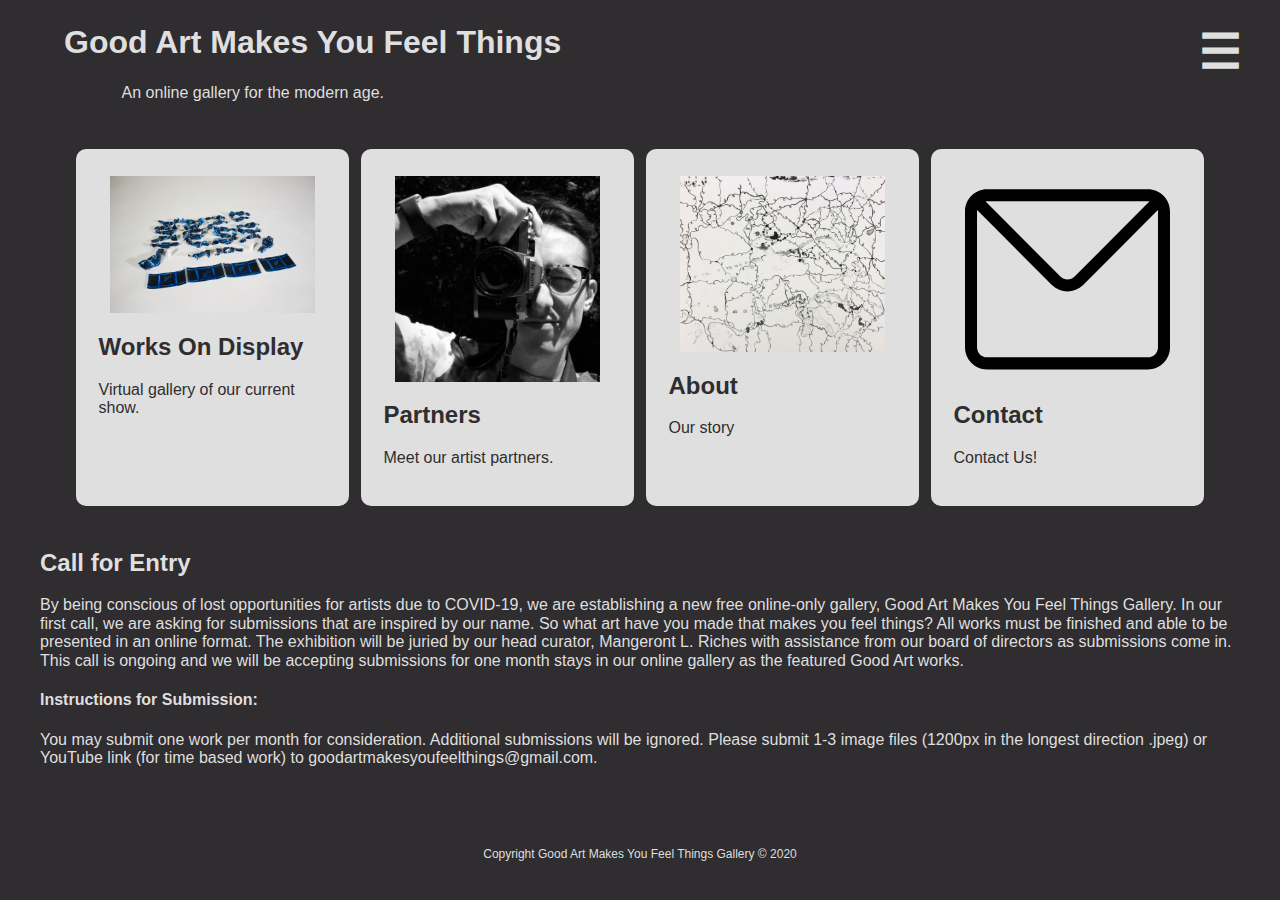
==== index.html @ 363fcbdd "Adjusted link styles for in-text links" ====
<!DOCTYPE html>
<html lang="en" dir="ltr">
  <head>
    <meta charset="utf-8">
    <title>Good Art Makes You Feel Things</title>
    <link rel="stylesheet" href="styles/main.css">
    <meta name="viewport" content="width=device-width, initial-scale=1.0">



  </head>
  <body>
    <div class="wrapper">
    <header>

      <h1 class="purpleh1">Good Art Makes You Feel Things <span id="navIcon" onclick="openNav()">&#9776;</span></h1>
      <p id="profTitle">An online gallery for the modern age.</p>

      <nav>
        <div id="myNav" class="overlay">
          <a href="javascript:void(0)" class="closebtn" onclick="closeNav()">&times;</a>
            <div class="overlay-content">
              <a href="index.html">Home</a>
              <a href="gallery.html">Works On Display</a>
              <a href="partners.html">Artist Partners</a>
              <a href="About.html">About</a>
              <a href="Contact.html">Contact</a>
            </div>
          </div>

          <script src="scripts/navScript.js" >
          </script>
      </nav>
    </header>
    <div class="homepage-boxesgroup">
      <div class="homepage-boxes">
        <img class="box-images" src="img/Lozenges.jpg" alt="Lozenges">
        <h2>Works On Display</h2>
        <p>Virtual gallery of our current show.</p>
      </div>
      <div class="homepage-boxes">
        <img class="box-images" src="img/artist.jpg" alt="Artist">
        <h2>Partners</h2>
        <p>Meet our artist partners.</p>
      </div>
      <div class="homepage-boxes">
        <img class="box-images" src="img/lithoMap.JPG" alt="Lithography Map">
        <h2>About</h2>
        <p>Our story</p>
      </div>
      <div class="homepage-boxes">
        <img class="box-images" src="img/message.svg" alt="Envelope Image">
        <h2>Contact</h2>
        <p>Contact Us!</p>
      </div>
    </div>

    <h2>Call for Entry</h2>
    <p>By being conscious of lost opportunities for artists due to COVID-19, we are establishing a new free online-only gallery, Good Art Makes You Feel Things Gallery. In our first call, we are asking for submissions that are inspired by our name. So what art have you made that makes you feel things? All works must be finished and able to be presented in an online format. The exhibition will be juried by our head curator, Mangeront L. Riches with assistance from our board of directors as submissions come in. This call is ongoing and we will be accepting submissions for one month stays in our online gallery as the featured Good Art works.</p>
    <h4>Instructions for Submission:</h4>
    <p>You may submit one work per month for consideration. Additional submissions will be ignored. Please submit 1-3 image files (1200px in the longest direction .jpeg) or YouTube link (for time based work) to <a href="mailto: goodartmakesyoufeelthings@gmail.com">goodartmakesyoufeelthings@gmail.com</a>.</p>

  </div>
    <footer>
        <p>Copyright Good Art Makes You Feel Things Gallery &#169; 2020</p>
    </footer>

  </body>
</html>
---- styles/main.css ----
@import "normalize.css";

body {
  color: rgb(223,223,223);
  font-family: sans-serif;
  background-color: rgb( 47, 45, 47);
  max-width: 1200px;
  margin: auto;
}


header{
  margin: 2%;
}

header p{
  margin-top: 2%;
  margin-left: 5%;
}
header h1{
  margin-bottom: 0;
}

footer{
  margin: 2%;
  font-size: .75em;
  text-align: center;
}

#navIcon{
  position: absolute;
  right: 3%;
  cursor: pointer;
  font-size: 1.5em;
}

.wrapper{
  min-height: calc(100vh - 100px);
}

.homepage-boxesgroup{
  display: flex;
  flex-wrap: wrap;
}

.homepage-boxes{
  margin: 2%;
  padding: 2%;
  color: rgb( 47, 45, 47);
  background-color: rgb(223,223,223);
  border-radius: 10px;
}

.box-images{
  display: block;
  width: 90%;
  margin: 2% auto 0 auto;
}

a:link {
  text-decoration: none;
  color: inherit;
}

a:visited {
  text-decoration: none;
  color: inherit;
}

a:hover {
  text-decoration: none;
  color: gold;
}

a:active {
  text-decoration: none;
  color: inherit;
}

/* styles for menu */

.overlay {
  height: 100%;
  width: 0;
  position: fixed;
  z-index: 1;
  left: 0;
  top: 0;
  background-color: rgb(0,0,0);
  background-color: rgba(0,0,0, 0.9);
  overflow-x: hidden;
  transition: 0.5s;
}

.overlay-content {
  position: relative;
  top: 25%;
  width: 100%;
  text-align: center;
  margin-top: 30px;
}

.overlay a {
  padding: 8px;
  text-decoration: none;
  font-size: 20px;
  color: #818181;
  display: block;
  transition: 0.3s;
}

.overlay a:hover, .overlay a:focus {
  color: #f1f1f1;
}

.overlay .closebtn {
  position: absolute;
  font-size: 40px;
  top: 15px;
  right: 35px;
}

@media screen and (min-height: 450px) {
  .overlay a {font-size: 36px;}
  .overlay .closebtn {
    top: 20px;
    right: 45px;
    font-size: 60px;
  }

  /* media queries for body */

  @media screen and (min-width: 600px) {
    .homepage-boxes{
      width: 40%;
    }
    .homepage-boxesgroup{
      align-items: stretch;
    }
  }

  @media screen and (min-width: 1000px) {
    .homepage-boxes{
      width: 20%;
      margin-left: auto;
      margin-right: auto;
    }
    .homepage-boxesgroup{
      width: 95%;
      margin: auto;
      flex-wrap: nowrap;
      align-items: stretch;
      align-content: center;
    }
  }
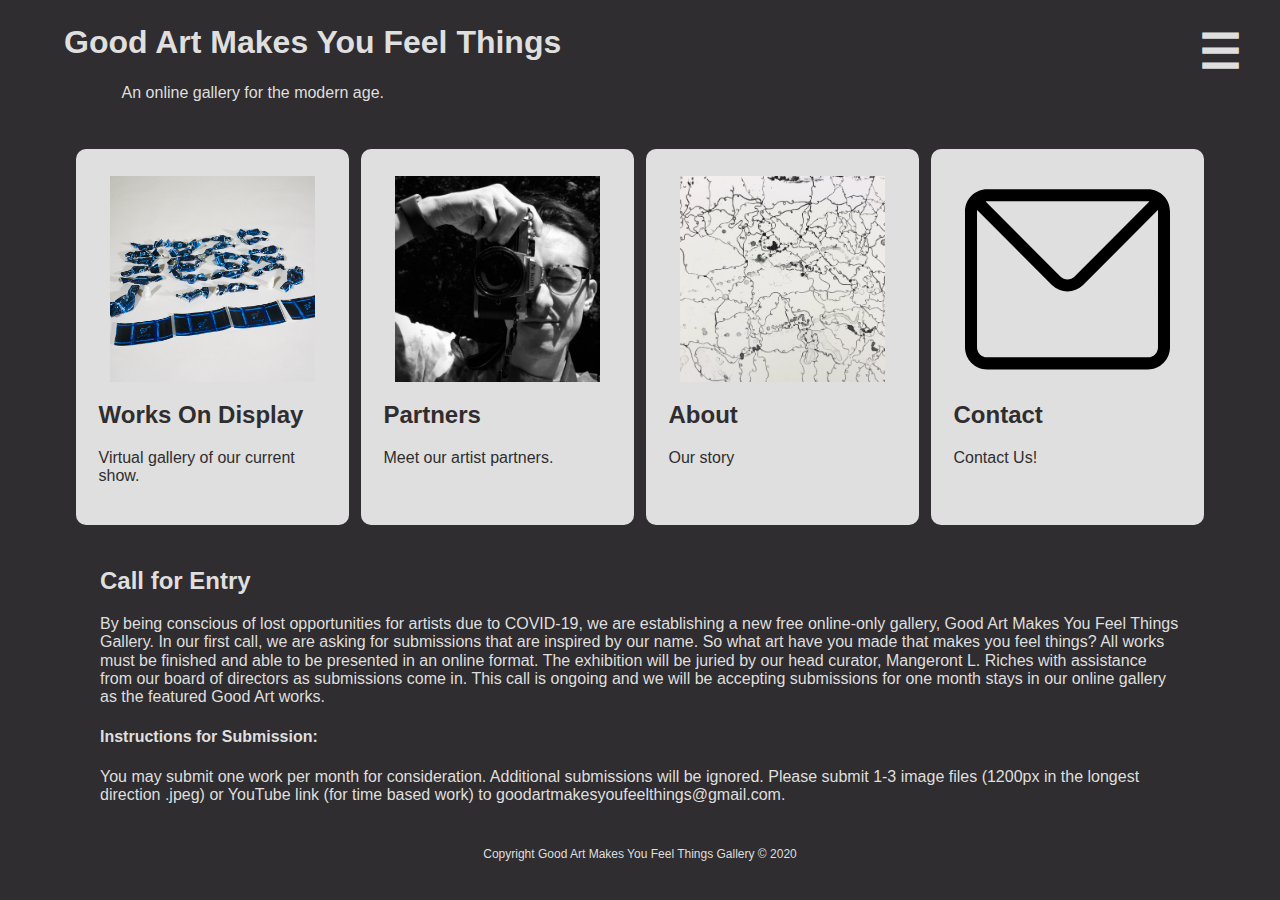
==== commit 5da40a65: "Recropped images" ====
--- a/index.html
+++ b/index.html
@@ -13,7 +13,7 @@
     <div class="wrapper">
     <header>
 
-      <h1 class="purpleh1">Good Art Makes You Feel Things <span id="navIcon" onclick="openNav()">&#9776;</span></h1>
+      <h1>Good Art Makes You Feel Things <span id="navIcon" onclick="openNav()">&#9776;</span></h1>
       <p id="profTitle">An online gallery for the modern age.</p>
 
       <nav>
@@ -34,31 +34,41 @@
     </header>
     <div class="homepage-boxesgroup">
       <div class="homepage-boxes">
-        <img class="box-images" src="img/Lozenges.jpg" alt="Lozenges">
-        <h2>Works On Display</h2>
-        <p>Virtual gallery of our current show.</p>
+        <a href="gallery.html">
+          <img class="box-images" src="img/Lozenges.jpg" alt="Lozenges">
+          <h2>Works On Display</h2>
+          <p>Virtual gallery of our current show.</p>
+        </a>
       </div>
       <div class="homepage-boxes">
-        <img class="box-images" src="img/artist.jpg" alt="Artist">
-        <h2>Partners</h2>
-        <p>Meet our artist partners.</p>
+        <a href="partners.html">
+          <img class="box-images" src="img/artist.jpg" alt="Artist">
+          <h2>Partners</h2>
+          <p>Meet our artist partners.</p>
+        </a>
       </div>
       <div class="homepage-boxes">
-        <img class="box-images" src="img/lithoMap.JPG" alt="Lithography Map">
-        <h2>About</h2>
-        <p>Our story</p>
+        <a href="about.html">
+          <img class="box-images" src="img/lithoMap.JPG" alt="Lithography Map">
+          <h2>About</h2>
+          <p>Our story</p>
+        </a>
       </div>
       <div class="homepage-boxes">
-        <img class="box-images" src="img/message.svg" alt="Envelope Image">
-        <h2>Contact</h2>
-        <p>Contact Us!</p>
+        <a href="contact.html">
+          <img class="box-images" src="img/message.svg" alt="Envelope Image">
+          <h2>Contact</h2>
+          <p>Contact Us!</p>
+        </a>
       </div>
     </div>
 
-    <h2>Call for Entry</h2>
-    <p>By being conscious of lost opportunities for artists due to COVID-19, we are establishing a new free online-only gallery, Good Art Makes You Feel Things Gallery. In our first call, we are asking for submissions that are inspired by our name. So what art have you made that makes you feel things? All works must be finished and able to be presented in an online format. The exhibition will be juried by our head curator, Mangeront L. Riches with assistance from our board of directors as submissions come in. This call is ongoing and we will be accepting submissions for one month stays in our online gallery as the featured Good Art works.</p>
-    <h4>Instructions for Submission:</h4>
-    <p>You may submit one work per month for consideration. Additional submissions will be ignored. Please submit 1-3 image files (1200px in the longest direction .jpeg) or YouTube link (for time based work) to <a href="mailto: goodartmakesyoufeelthings@gmail.com">goodartmakesyoufeelthings@gmail.com</a>.</p>
+    <div class="callForEntry">
+      <h2>Call for Entry</h2>
+      <p>By being conscious of lost opportunities for artists due to COVID-19, we are establishing a new free online-only gallery, Good Art Makes You Feel Things Gallery. In our first call, we are asking for submissions that are inspired by our name. So what art have you made that makes you feel things? All works must be finished and able to be presented in an online format. The exhibition will be juried by our head curator, Mangeront L. Riches with assistance from our board of directors as submissions come in. This call is ongoing and we will be accepting submissions for one month stays in our online gallery as the featured Good Art works.</p>
+      <h4>Instructions for Submission:</h4>
+      <p>You may submit one work per month for consideration. Additional submissions will be ignored. Please submit 1-3 image files (1200px in the longest direction .jpeg) or YouTube link (for time based work) to <a href="mailto: goodartmakesyoufeelthings@gmail.com">goodartmakesyoufeelthings@gmail.com</a>.</p>
+    </div>
 
   </div>
     <footer>
--- a/styles/main.css
+++ b/styles/main.css
@@ -57,6 +57,11 @@
   margin: 2% auto 0 auto;
 }
 
+.callForEntry{
+  width: 90%;
+  margin: auto;
+}
+
 a:link {
   text-decoration: none;
   color: inherit;
@@ -69,7 +74,7 @@
 
 a:hover {
   text-decoration: none;
-  color: gold;
+  color: inherit;
 }
 
 a:active {
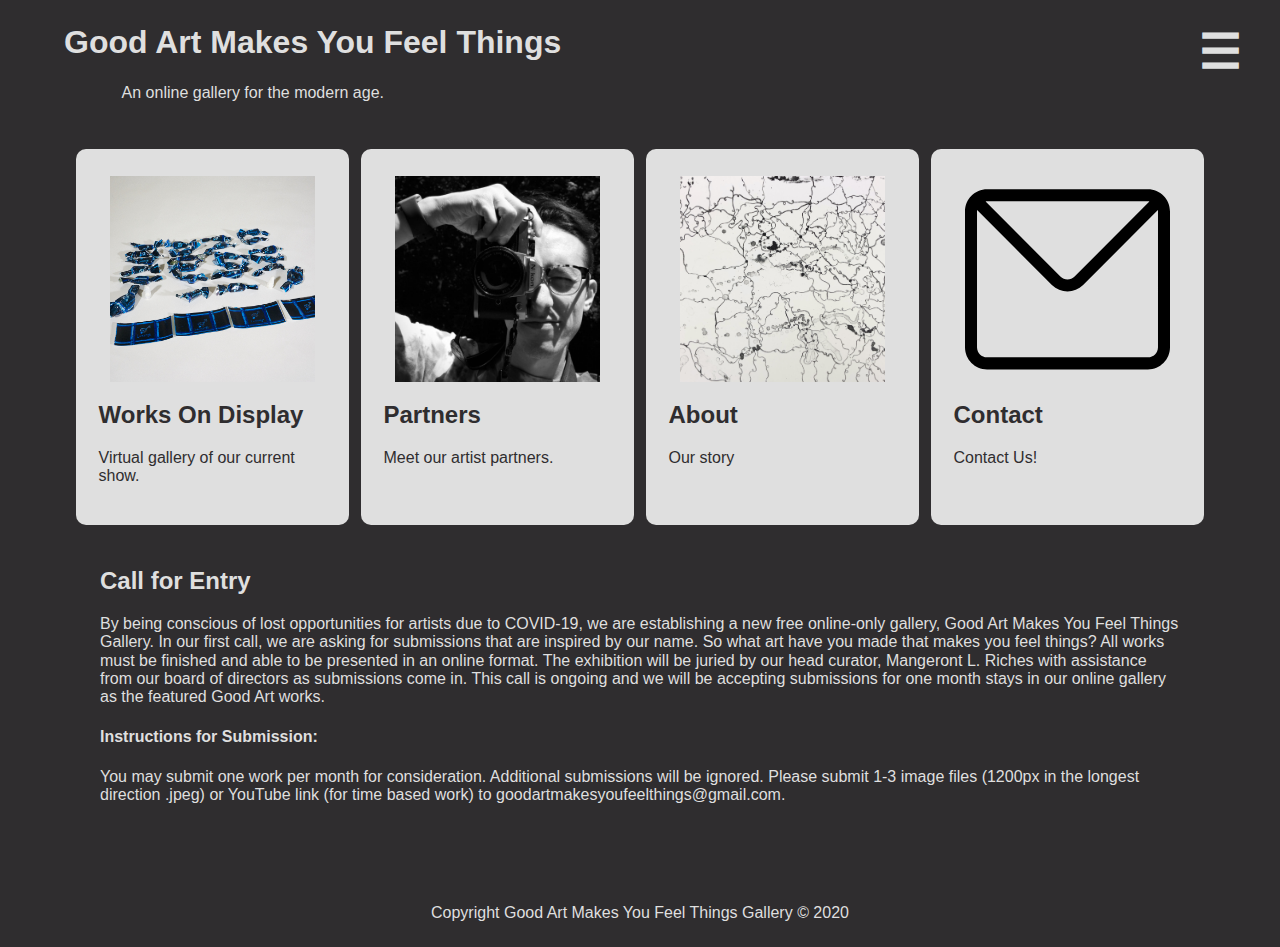
==== commit 420eec2e: "Corrected page links for nav" ====
--- a/index.html
+++ b/index.html
@@ -23,8 +23,8 @@
               <a href="index.html">Home</a>
               <a href="gallery.html">Works On Display</a>
               <a href="partners.html">Artist Partners</a>
-              <a href="About.html">About</a>
-              <a href="Contact.html">Contact</a>
+              <a href="about.html">About</a>
+              <a href="contact.html">Contact</a>
             </div>
           </div>
 
@@ -71,7 +71,7 @@
     </div>
 
   </div>
-    <footer>
+    <footer class="mainfooter">
         <p>Copyright Good Art Makes You Feel Things Gallery &#169; 2020</p>
     </footer>
 
--- a/styles/main.css
+++ b/styles/main.css
@@ -21,9 +21,8 @@
   margin-bottom: 0;
 }
 
-footer{
-  margin: 2%;
-  font-size: .75em;
+.mainfooter{
+  margin: 2%;
   text-align: center;
 }
 
@@ -35,7 +34,8 @@
 }
 
 .wrapper{
-  min-height: calc(100vh - 100px);
+  min-height: calc(100vh - 200px);
+  margin-bottom: 100px;
 }
 
 .homepage-boxesgroup{
@@ -133,6 +133,100 @@
     font-size: 60px;
   }
 
+  /* Modals */
+
+.galleryContainer{
+  width: 95%;
+  margin: auto;
+  display: flex;
+  flex-wrap: wrap;
+  justify-content: space-between;
+  align-items: stretch;
+}
+
+.galleryBlocks{
+  margin: 1.66%;
+  margin: 2%;
+  padding: 2%;
+  color: rgb( 47, 45, 47);
+  background-color: rgb(223,223,223);
+  border-radius: 10px;
+}
+
+.myImages {
+  cursor: pointer;
+  transition: 0.3s;
+  width: 100%;
+}
+
+.myImages:hover {
+  opacity: 0.7;
+}
+
+.modal {
+  display: none;
+  position: fixed;
+  z-index: 1;
+  padding-top: 100px;
+  left: 0;
+  top: 0;
+  width: 100%;
+  height: 100%;
+  overflow: auto;
+  background-color: rgb(0, 0, 0);
+  background-color: rgba(0, 0, 0, 0.9);
+}
+
+.modal-content {
+  margin: auto;
+  display: block;
+  width: 80%;
+  max-width: 700px;
+}
+
+#caption {
+  margin: auto;
+  display: block;
+  width: 80%;
+  max-width: 700px;
+  text-align: center;
+  color: #ccc;
+  padding: 10px 0;
+  height: 150px;
+}
+
+.modal-content,
+#caption {
+  animation-name: zoom;
+  animation-duration: 0.6s;
+}
+
+@keyframes zoom {
+  from {
+    transform: scale(0)
+  }
+  to {
+    transform: scale(1)
+  }
+}
+
+.close {
+  position: absolute;
+  top: 15px;
+  right: 35px;
+  color: #f1f1f1;
+  font-size: 40px;
+  font-weight: bold;
+  transition: 0.3s;
+}
+
+.close:hover,
+.close:focus {
+  color: #bbb;
+  text-decoration: none;
+  cursor: pointer;
+}
+
   /* media queries for body */
 
   @media screen and (min-width: 600px) {
@@ -141,6 +235,9 @@
     }
     .homepage-boxesgroup{
       align-items: stretch;
+    }
+    .galleryBlocks{
+      width: 40%;
     }
   }
 
@@ -157,4 +254,10 @@
       align-items: stretch;
       align-content: center;
     }
-  }
+    .galleryContainer{
+      align-items: stretch;
+    }
+    .galleryBlocks{
+      width: 25%;
+    }
+  }
